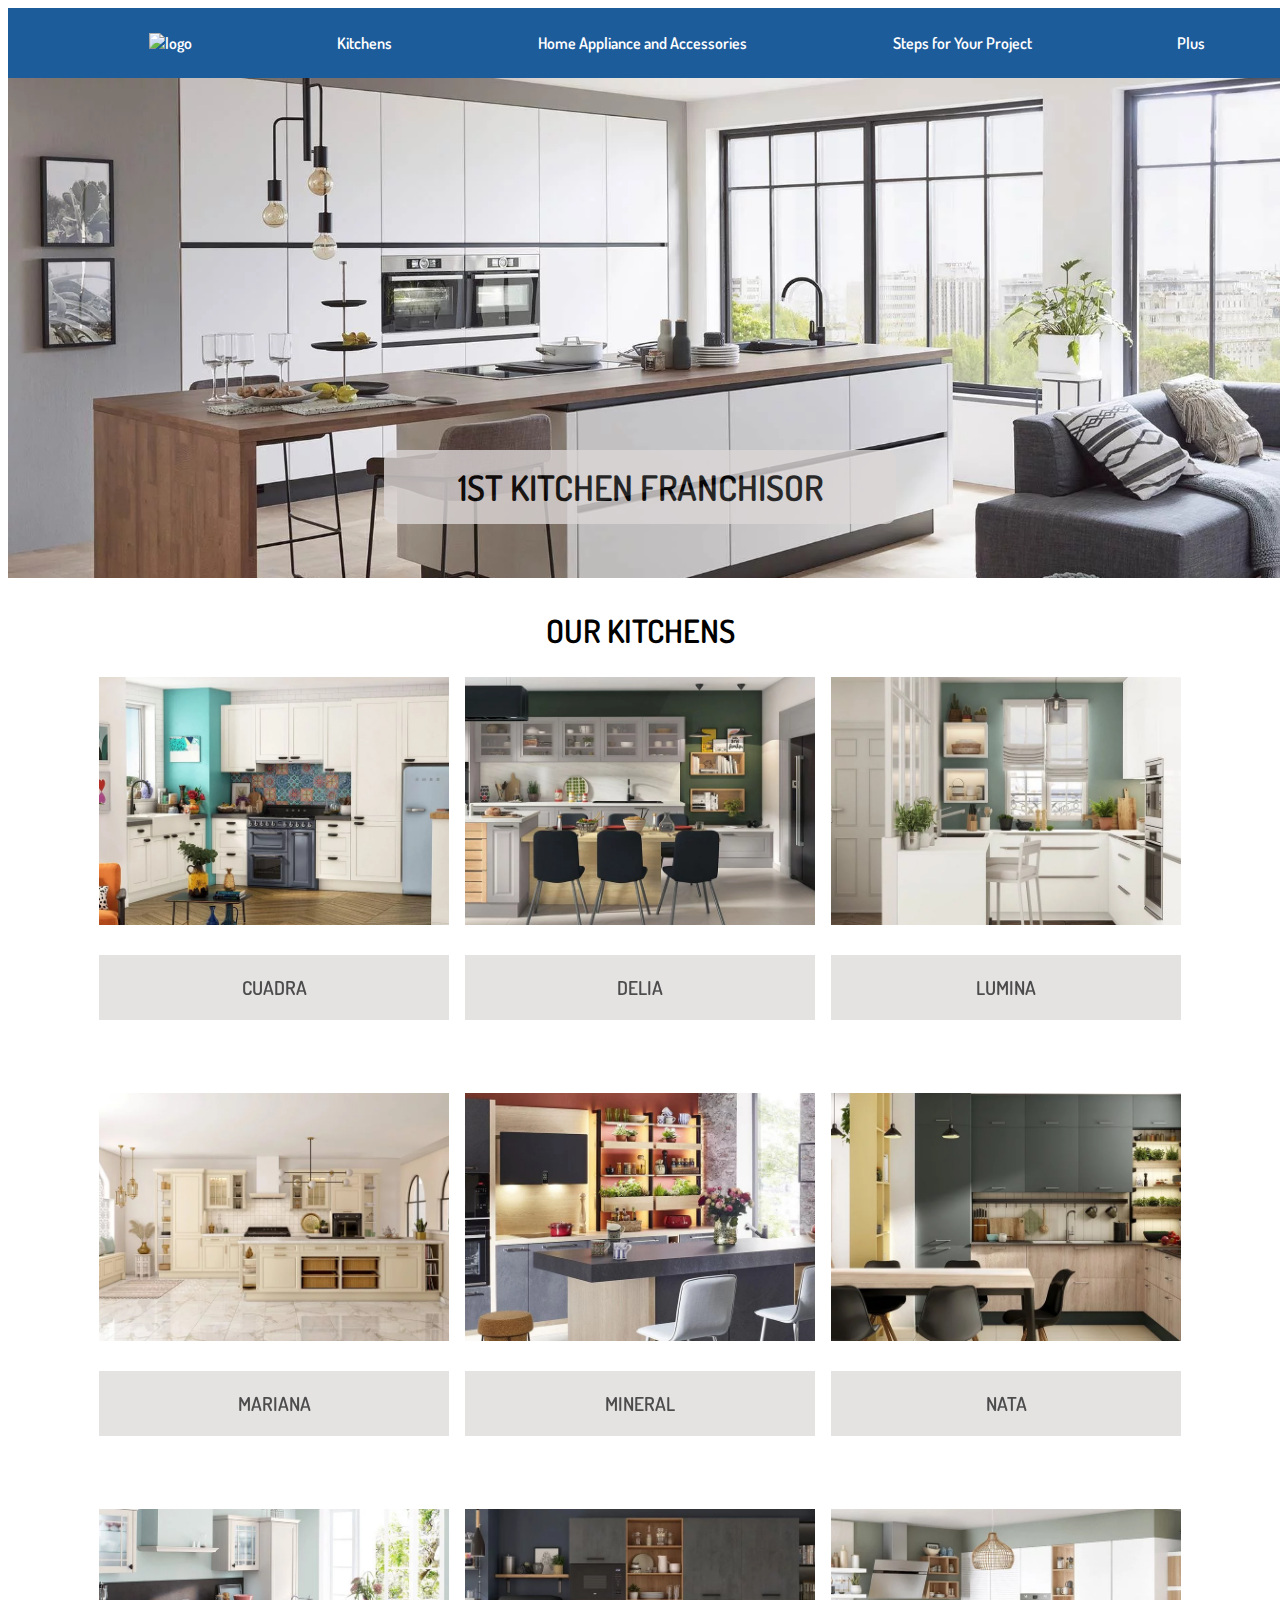
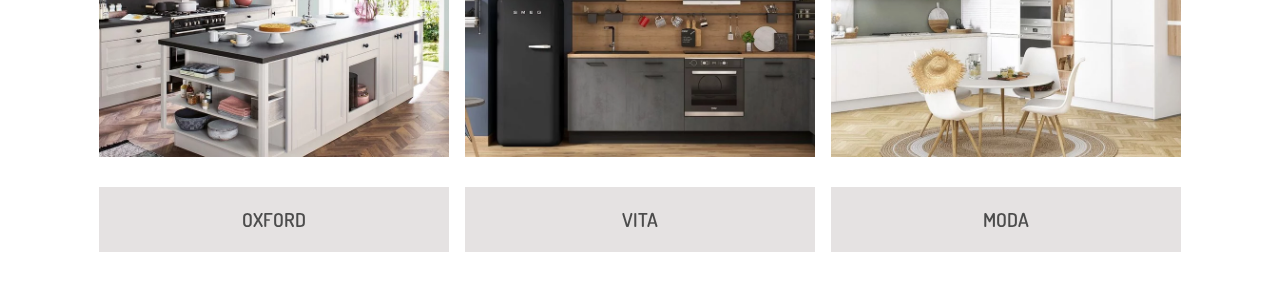
==== index.html @ c2cfc595 "1" ====
<!DOCTYPE html>
<html lang="en">
  <head>
    <meta charset="UTF-8" />
    <meta http-equiv="X-UA-Compatible" content="IE=edge" />
    <meta name="viewport" content="width=device-width, initial-scale=1.0" />
    <title>ixina Algeria</title>

    <link rel="stylesheet" href="css/style.css" />
    <link
      href="https://unpkg.com/boxicons@2.1.4/css/boxicons.min.css"
      rel="stylesheet"
    />
    <link rel="stylesheet" href="js/main.js" />
  </head>

  <body>
    <header>
      <div class="nav-bar">
        <a href="#">
          <img
            src="https://www.ixina.dz/typo3conf/ext/subtheme_t3kit_export/Resources/Public/Images/Logo_alt.png"
            alt="logo"
            class="logo"
        /></a>
        <a class="nav-items" href="">Kitchens</a>
        <a class="nav-items" href="">Home Appliance and Accessories </a>
        <a class="nav-items" href="">Steps for Your Project</a>
        <div class="dropdown">
          <a class="nav-items dropdown-button" href="">Plus</a>
          <div class="dropdown-content">
            <a href="">Plus</a>
            <a href="">Make an Appointment</a>
            <a href="">Find our Stor</a>
            <a href="">Who Are we ?</a>
          </div>
        </div>
      </div>
    </header>
    <section id="home-page">
      <div class="homepage-text">1ST KITCHEN FRANCHISOR</div>
    </section>
    <section id="content">
      <div class="content-title">OUR KITCHENS</div>

      <div class="grid">
        <div class="flip-card">
          <div class="card">
            <div class="grid-content">
              <img src="res/cuadra.webp" alt="" class="image" />
              <div class="image-title">CUADRA</div>
            </div>
            <div class="back">
              <p>technical sheet</p>
              <table>
                <tr>
                  <td>SUPPORT</td>
                  <td>MDF</td>
                </tr>
                <tr>
                  <td>COATING</td>
                  <td>Lacquer</td>
                </tr>
                <tr>
                  <td>PIPE</td>
                  <td>Lacquer</td>
                </tr>
                <tr>
                  <td>INTERIOR DOOR</td>
                  <td>Facade</td>
                </tr>
                <tr>
                  <td>THICKNESS</td>
                  <td>22mm</td>
                </tr>
              </table>
            </div>
          </div>
        </div>

        <div class="flip-card">
          <div class="card">
            <div class="grid-content">
              <img src="res/delia.webp" alt="" class="image" />
              <div class="image-title">DELIA</div>
            </div>
            <div class="back">
              <p>technical sheet</p>
              <table>
                <tr>
                  <td>SUPPORT</td>
                  <td>MDF</td>
                </tr>
                <tr>
                  <td>COATING</td>
                  <td>Lacquer Laminate</td>
                </tr>
                <tr>
                  <td>PIPE</td>
                  <td>Polymer</td>
                </tr>
                <tr>
                  <td>INTERIOR DOOR</td>
                  <td>Facade</td>
                </tr>
                <tr>
                  <td>THICKNESS</td>
                  <td>22mm</td>
                </tr>
              </table>
            </div>
          </div>
        </div>

        <div class="flip-card">
          <div class="card">
            <div class="grid-content">
              <img src="res/lumina.webp" alt="" class="image" />
              <div class="image-title">LUMINA</div>
            </div>
            <div class="back">
              <p>technical sheet</p>
              <table>
                <tr>
                  <td>SUPPORT</td>
                  <td>MDF</td>
                </tr>
                <tr>
                  <td>COATING</td>
                  <td>Lacquer Laminate</td>
                </tr>
                <tr>
                  <td>PIPE</td>
                  <td>Polymer</td>
                </tr>
                <tr>
                  <td>INTERIOR DOOR</td>
                  <td>White</td>
                </tr>
                <tr>
                  <td>THICKNESS</td>
                  <td>19mm</td>
                </tr>
              </table>
            </div>
          </div>
        </div>

        <div class="flip-card">
          <div class="card">
            <div class="grid-content">
              <img src="res/mariana.webp" alt="" class="image" />
              <div class="image-title">MARIANA</div>
            </div>
            <div class="back">
              <p>technical sheet</p>
              <table>
                <tr>
                  <td>SUPPORT</td>
                  <td>MDF</td>
                </tr>
                <tr>
                  <td>COATING</td>
                  <td>Polymer</td>
                </tr>
                <tr>
                  <td>EDGES</td>
                  <td>Polymer</td>
                </tr>
                <tr>
                  <td>INTERIOR DOOR</td>
                  <td>Facade</td>
                </tr>
                <tr>
                  <td>THICKNESS</td>
                  <td>19mm</td>
                </tr>
              </table>
            </div>
          </div>
        </div>
        <div class="flip-card">
          <div class="card">
            <div class="grid-content">
              <img src="res/mi,eral.webp" alt="" class="image" />
              <div class="image-title">MINERAL</div>
            </div>
            <div class="back">
              <p>technical sheet</p>
              <table>
                <tr>
                  <td>SUPPORT</td>
                  <td>chipboard</td>
                </tr>
                <tr>
                  <td>COATING</td>
                  <td>Melamine</td>
                </tr>
                <tr>
                  <td>EDGES</td>
                  <td>Polymer</td>
                </tr>
                <tr>
                  <td>INTERIOR DOOR</td>
                  <td>Facade</td>
                </tr>
                <tr>
                  <td>THICKNESS</td>
                  <td>19mm</td>
                </tr>
              </table>
            </div>
          </div>
        </div>
        <div class="flip-card">
          <div class="card">
            <div class="grid-content">
              <img src="res/nata.webp" alt="" class="image" />
              <div class="image-title">NATA</div>
            </div>
            <div class="back">
              <p>technical sheet</p>
              <table>
                <tr>
                  <td>SUPPORT</td>
                  <td>chipboard</td>
                </tr>
                <tr>
                  <td>COATING</td>
                  <td>Anti fingerprint</td>
                </tr>
                <tr>
                  <td>PIPE</td>
                  <td>PVC</td>
                </tr>
                <tr>
                  <td>INTERIOR DOOR</td>
                  <td>Matched to the front</td>
                </tr>
                <tr>
                  <td>THICKNESS</td>
                  <td>16mm</td>
                </tr>
              </table>
            </div>
          </div>
        </div>

        <div class="flip-card">
          <div class="card">
            <div class="grid-content">
              <img src="res/oxford.webp" alt="" class="image" />
              <div class="image-title">OXFORD</div>
            </div>
            <div class="back">
              <p>technical sheet</p>
              <table>
                <tr>
                  <td>SUPPORT</td>
                  <td>Real Wood</td>
                </tr>
                <tr>
                  <td>COATING</td>
                  <td>Lacquer</td>
                </tr>
                <tr>
                  <td>EDGES</td>
                  <td>Lacquer</td>
                </tr>
                <tr>
                  <td>INTERIOR DOOR</td>
                  <td>Facade</td>
                </tr>
                <tr>
                  <td>THICKNESS</td>
                  <td>19mm</td>
                </tr>
              </table>
            </div>
          </div>
        </div>

        <div class="flip-card">
          <div class="card">
            <div class="grid-content">
              <img src="res/vita.webp" alt="" class="image" />
              <div class="image-title">VITA</div>
            </div>
            <div class="back">
              <p>technical sheet</p>
              <table>
                <tr>
                  <td>SUPPORT</td>
                  <td>chipboard</td>
                </tr>
                <tr>
                  <td>COATING</td>
                  <td>Melamine</td>
                </tr>
                <tr>
                  <td>EDGES</td>
                  <td>Polymer</td>
                </tr>
                <tr>
                  <td>INTERIOR DOOR</td>
                  <td>White</td>
                </tr>
                <tr>
                  <td>THICKNESS</td>
                  <td>19mm</td>
                </tr>
              </table>
            </div>
          </div>
        </div>
        <div class="flip-card">
          <div class="card">
            <div class="grid-content">
              <img
                src="res/csm_moda_blanc_alpin_slider_desk_1900x800_ff6614407b.webp"
                alt=""
                class="image"
              />
              <div class="image-title">MODA</div>
            </div>
            <div class="back">
              <p>technical sheet</p>
              <table>
                <tr>
                  <td>SUPPORT</td>
                  <td>chipboard</td>
                </tr>
                <tr>
                  <td>COATING</td>
                  <td>Melamine</td>
                </tr>
                <tr>
                  <td>EDGES</td>
                  <td>Polymer</td>
                </tr>
                <tr>
                  <td>INTERIOR DOOR</td>
                  <td>Facade</td>
                </tr>
                <tr>
                  <td>THICKNESS</td>
                  <td>19mm</td>
                </tr>
              </table>
            </div>
          </div>
        </div>
      </div>
    </section>
  </body>
  <footer></footer>
</html>
---- css/style.css ----
@import url('https://fonts.googleapis.com/css2?family=Dosis:wght@500;600&family=Lato:wght@300;700&family=Poppins:wght@400;500;600&family=Source+Sans+3&display=swap');


*{
    list-style: none;
    text-decoration: none;
    font-family: 'dosis',sans-serif;
    box-sizing: border-box;
   
    
}
header{
   position:sticky ;
    top: 0;
    width:100vw;
    background-color:#054b91;
    opacity: 0.9;
    
    

}
.logo{
    padding: 15px;
}
.nav-bar{
    display: flex;
    justify-content:space-evenly;
    padding: 10px;
    font-weight: 600;
   
}
div>a{
    color: white;
    
}

div>a:hover{

    background-size: 100% 100%, auto;

}
.nav-items{
    border-radius: 5px;
    padding: 15px;
    background-image: linear-gradient(#0658aa, #0658aa);
    background-size: 0 100%, auto;
    background-repeat: no-repeat;
    background-position: center center;
    transition: all .2s ease-out;
}
.dropdown-button{
    position: absolute;
}
.dropdown{
    position: relative;
    display: inline-block;
}
.dropdown-content {
    display: none;
    position:absolute;
    min-width: 140px;
    z-index: 1;
    
    
}
.dropdown-content a {
    background-color: #054b91;
    color: white;
    padding: 12px 16px;
    display: block;
}
.dropdown-content a:hover {
    background-color: #0658aa;
}
.dropdown:hover .dropdown-content {
    display: block;
    
}
.dropdown:hover .dropdown-button {
    background-color: #0658aa;
}
#home-page{
    background-image: url(../res/01_slider_blanc_alpin_vogue_ilot.webp);
    background-size:cover;
    position: static;
    height:500px;
    width: 100vw;

}
.homepage-text{
    position:absolute;
    top: 50%;
    left: 30%;
    right: 30%;
    text-align: center;
    font-weight: 600;
    font-size:2.2rem;
    border: #dbd6d6;
    background-color: #dbd6d6;
    border-radius: 10px;
    padding: 15px;
    color: black;
    text-shadow: rgba(0, 0, 0, 0.438);
    opacity:0.8;
    
}

.content-title{
    text-align: center;
    font-weight: 600;
    font-size:2rem;
    margin-top: 2rem;
}
.grid{
    display: grid;
    grid-template-columns: repeat(3,350px);
    grid-template-rows: repeat(3,400px);
    gap:1rem;
    justify-content:center;  
}


.flip-card{
    perspective: 1000px;
    
}
.card {
    position: relative;
    width: 100%;
    height: 100%;
    transition: transform 0.8s;
    transform-style: preserve-3d;
}
.flip-card:hover .card {
    transform: rotateY(180deg);
}
.grid-content,.back {
    position:absolute;
    width: 100%;
    height: 100%;
    -webkit-backface-visibility: hidden;
    backface-visibility: hidden;
}
.back {transform: rotateY(180deg);}

.image{
    width: 350px;
    height: 300px;
    object-fit: contain;


}
.image-title{
    border: #dbd6d6;
    background-color: #dbd6d6;
    font-weight: 600;
    font-size: 1.2rem;
    padding: 20px ;
    text-align: center;
    opacity:0.7;

}
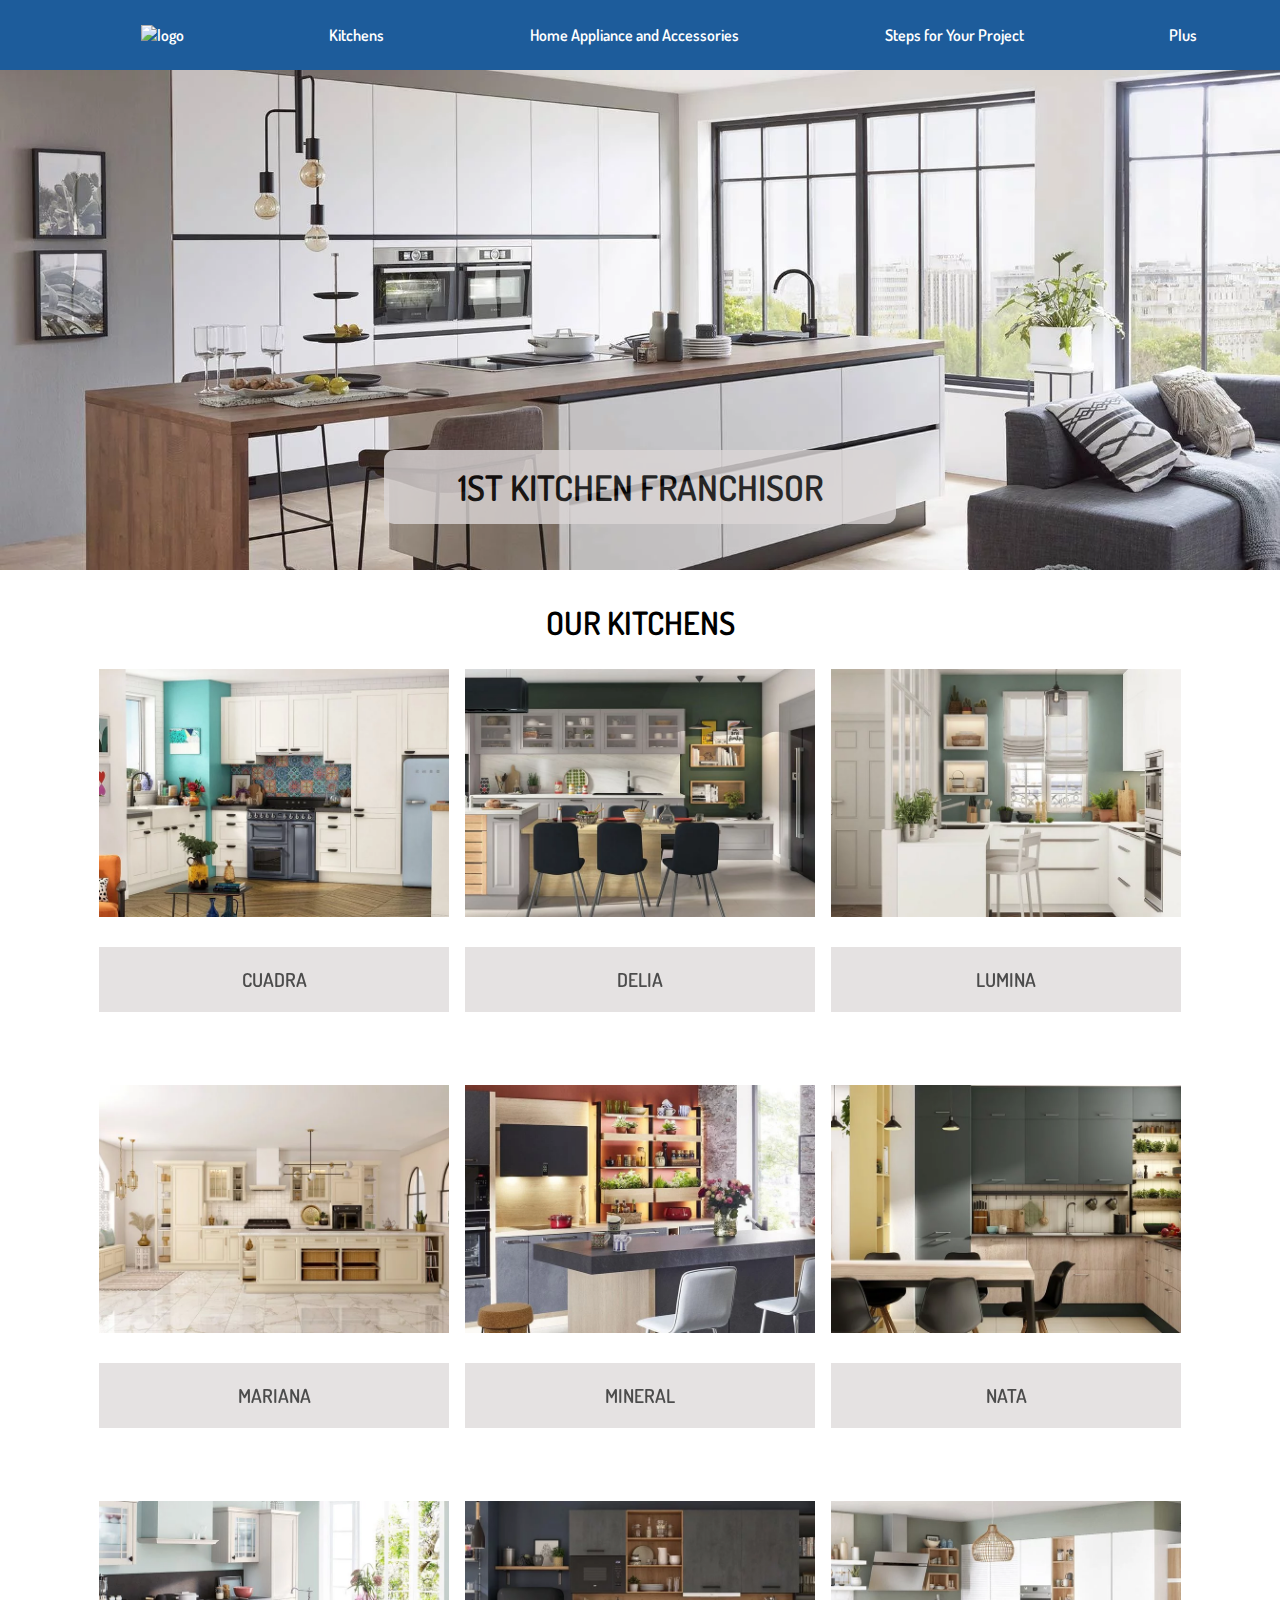
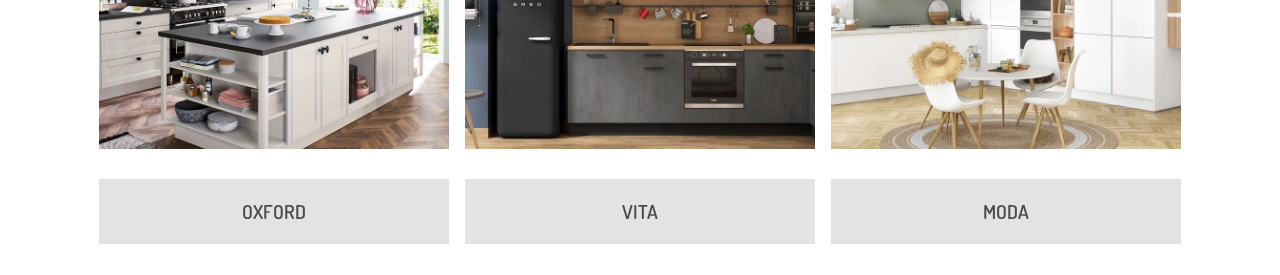
==== commit 06bd27f3: "2" ====
--- a/index.html
+++ b/index.html
@@ -51,8 +51,8 @@
               <div class="image-title">CUADRA</div>
             </div>
             <div class="back">
-              <p>technical sheet</p>
-              <table>
+              <p class="sheet-title">TECHNICAL SHEET</p>
+              <table class="info">
                 <tr>
                   <td>SUPPORT</td>
                   <td>MDF</td>
@@ -85,8 +85,8 @@
               <div class="image-title">DELIA</div>
             </div>
             <div class="back">
-              <p>technical sheet</p>
-              <table>
+              <p class="sheet-title">TECHNICAL SHEET</p>
+              <table class="info">
                 <tr>
                   <td>SUPPORT</td>
                   <td>MDF</td>
@@ -119,8 +119,8 @@
               <div class="image-title">LUMINA</div>
             </div>
             <div class="back">
-              <p>technical sheet</p>
-              <table>
+              <p class="sheet-title">TECHNICAL SHEET</p>
+              <table class="info">
                 <tr>
                   <td>SUPPORT</td>
                   <td>MDF</td>
@@ -153,8 +153,8 @@
               <div class="image-title">MARIANA</div>
             </div>
             <div class="back">
-              <p>technical sheet</p>
-              <table>
+              <p class="sheet-title">TECHNICAL SHEET</p>
+              <table class="info">
                 <tr>
                   <td>SUPPORT</td>
                   <td>MDF</td>
@@ -186,8 +186,8 @@
               <div class="image-title">MINERAL</div>
             </div>
             <div class="back">
-              <p>technical sheet</p>
-              <table>
+              <p class="sheet-title">TECHNICAL SHEET</p>
+              <table class="info">
                 <tr>
                   <td>SUPPORT</td>
                   <td>chipboard</td>
@@ -219,8 +219,8 @@
               <div class="image-title">NATA</div>
             </div>
             <div class="back">
-              <p>technical sheet</p>
-              <table>
+              <p class="sheet-title">TECHNICAL SHEET</p>
+              <table class="info">
                 <tr>
                   <td>SUPPORT</td>
                   <td>chipboard</td>
@@ -253,8 +253,8 @@
               <div class="image-title">OXFORD</div>
             </div>
             <div class="back">
-              <p>technical sheet</p>
-              <table>
+              <p class="sheet-title">TECHNICAL SHEET</p>
+              <table class="info">
                 <tr>
                   <td>SUPPORT</td>
                   <td>Real Wood</td>
@@ -287,8 +287,8 @@
               <div class="image-title">VITA</div>
             </div>
             <div class="back">
-              <p>technical sheet</p>
-              <table>
+              <p class="sheet-title">TECHNICAL SHEET</p>
+              <table class="info">
                 <tr>
                   <td>SUPPORT</td>
                   <td>chipboard</td>
@@ -324,8 +324,8 @@
               <div class="image-title">MODA</div>
             </div>
             <div class="back">
-              <p>technical sheet</p>
-              <table>
+              <p sheet-title>TECHNICAL SHEET</p>
+              <table class="info">
                 <tr>
                   <td>SUPPORT</td>
                   <td>chipboard</td>
--- a/css/style.css
+++ b/css/style.css
@@ -6,6 +6,8 @@
     text-decoration: none;
     font-family: 'dosis',sans-serif;
     box-sizing: border-box;
+    margin: 0;
+    
    
     
 }
@@ -15,6 +17,7 @@
     width:100vw;
     background-color:#054b91;
     opacity: 0.9;
+    z-index:10;
     
     
 
@@ -141,7 +144,25 @@
     -webkit-backface-visibility: hidden;
     backface-visibility: hidden;
 }
-.back {transform: rotateY(180deg);}
+.back {
+    background-color: #f3f3f3;
+    padding: 2rem;
+    color: black;
+    font-weight: 600;
+    font-size: 1.2rem;
+    transform: rotateY(180deg);
+}
+.sheet-title{
+    text-align: center;
+    margin-bottom: 2rem;
+
+}
+.info{
+   text-align: left;
+   
+}
+
+
 
 .image{
     width: 350px;
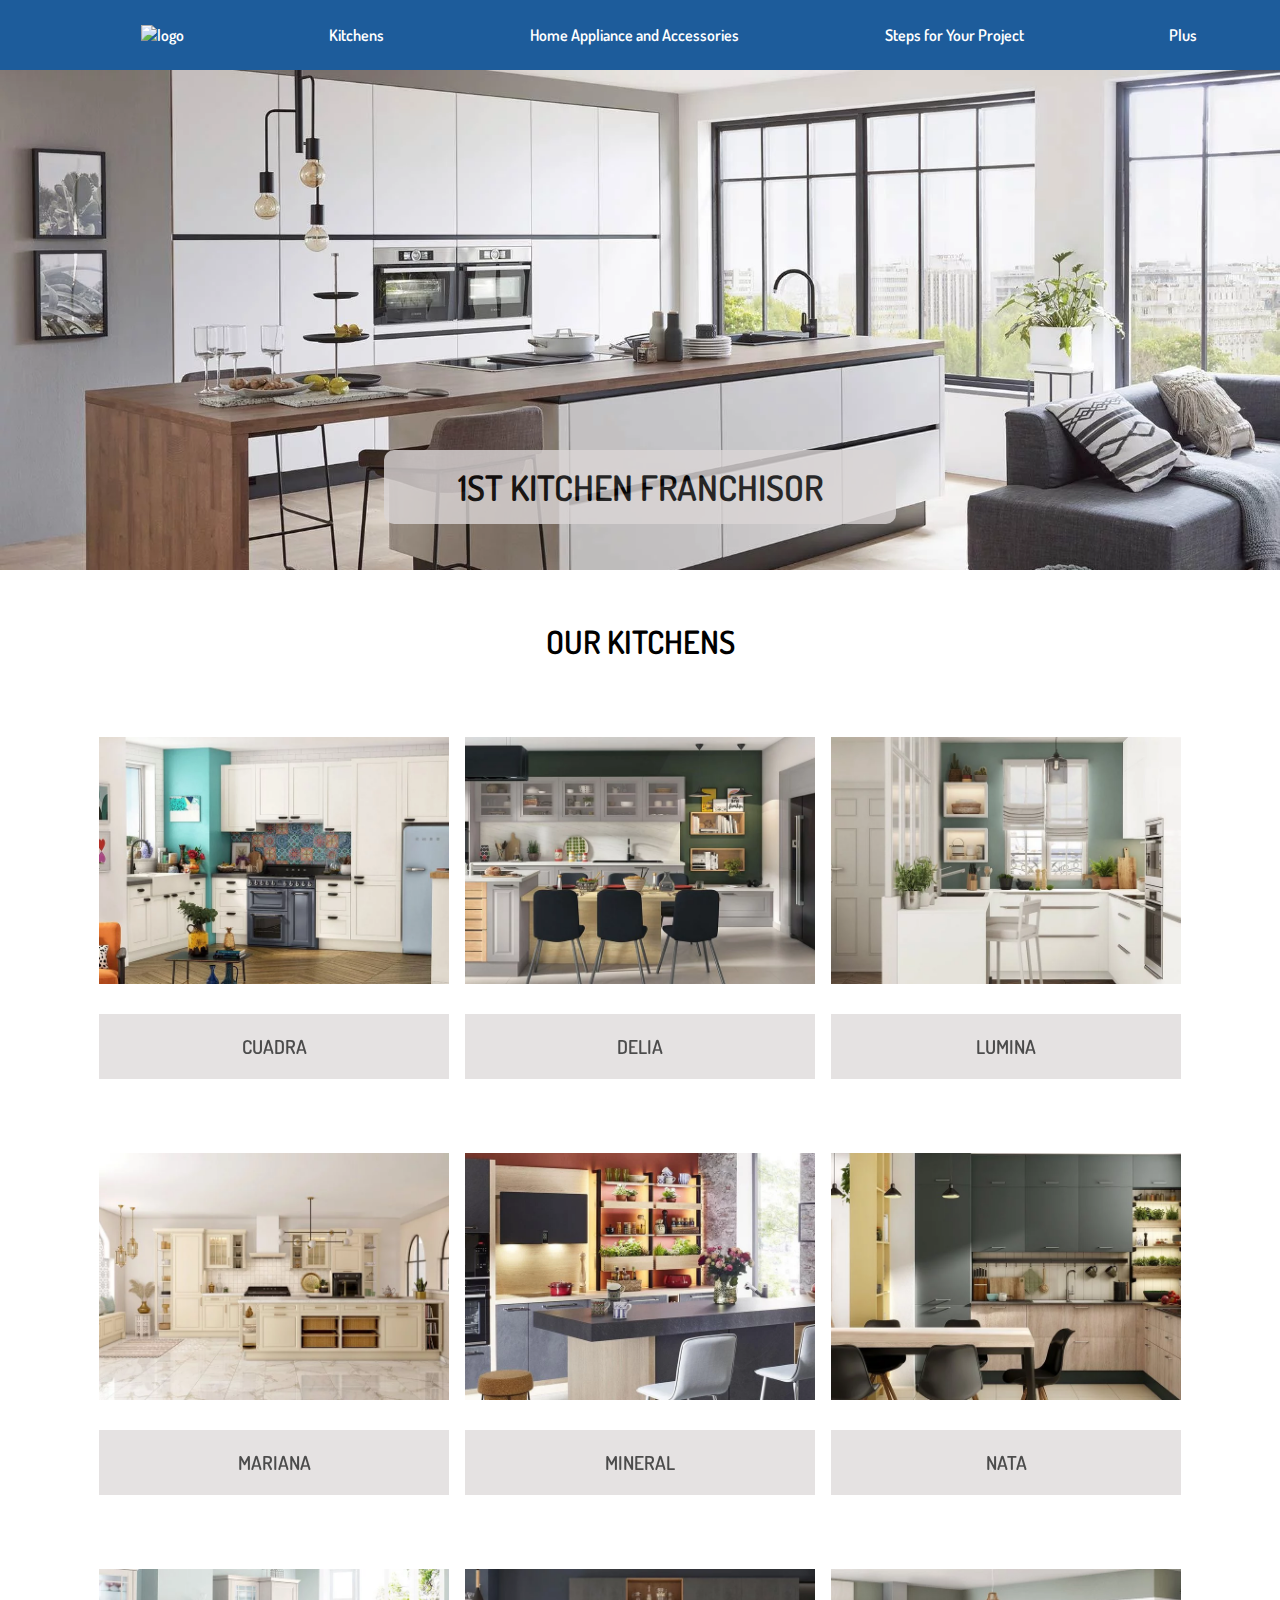
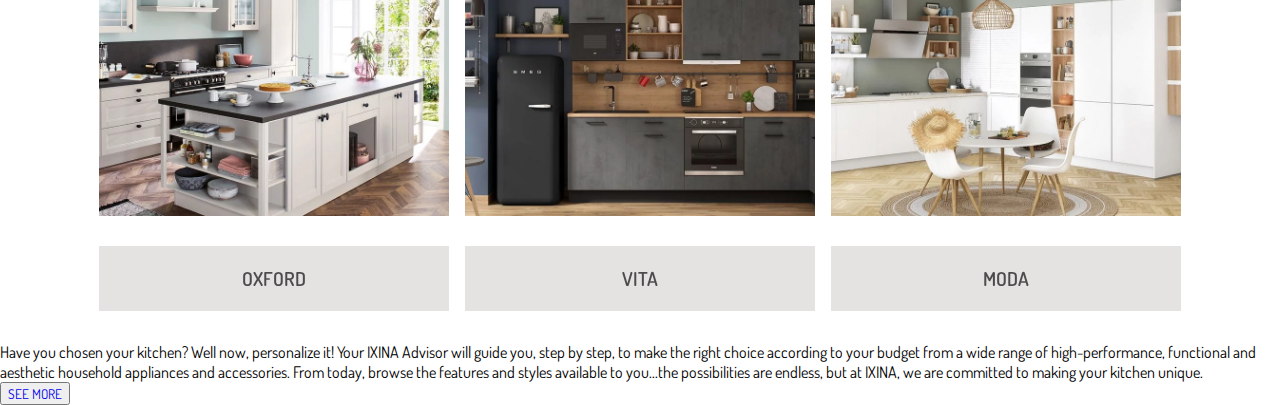
==== commit d05a38ac: "snd part" ====
--- a/index.html
+++ b/index.html
@@ -23,8 +23,8 @@
             alt="logo"
             class="logo"
         /></a>
-        <a class="nav-items" href="">Kitchens</a>
-        <a class="nav-items" href="">Home Appliance and Accessories </a>
+        <a class="nav-items" href="#content">Kitchens</a>
+        <a class="nav-items" href=" #home-appliance-and-accessories">Home Appliance and Accessories </a>
         <a class="nav-items" href="">Steps for Your Project</a>
         <div class="dropdown">
           <a class="nav-items dropdown-button" href="">Plus</a>
@@ -55,23 +55,23 @@
               <table class="info">
                 <tr>
                   <td>SUPPORT</td>
-                  <td>MDF</td>
-                </tr>
-                <tr>
-                  <td>COATING</td>
-                  <td>Lacquer</td>
+                  <td class="info-content">MDF</td>
+                </tr>
+                <tr>
+                  <td>COATING</td>
+                  <td class="info-content">Lacquer</td>
                 </tr>
                 <tr>
                   <td>PIPE</td>
-                  <td>Lacquer</td>
-                </tr>
-                <tr>
-                  <td>INTERIOR DOOR</td>
-                  <td>Facade</td>
-                </tr>
-                <tr>
-                  <td>THICKNESS</td>
-                  <td>22mm</td>
+                  <td class="info-content">Lacquer</td>
+                </tr>
+                <tr>
+                  <td>INTERIOR DOOR</td>
+                  <td class="info-content">Facade</td>
+                </tr>
+                <tr>
+                  <td>THICKNESS</td>
+                  <td class="info-content">22mm</td>
                 </tr>
               </table>
             </div>
@@ -89,23 +89,23 @@
               <table class="info">
                 <tr>
                   <td>SUPPORT</td>
-                  <td>MDF</td>
-                </tr>
-                <tr>
-                  <td>COATING</td>
-                  <td>Lacquer Laminate</td>
+                  <td class="info-content">MDF</td>
+                </tr>
+                <tr>
+                  <td>COATING</td>
+                  <td class="info-content">Lacquer Laminate</td>
                 </tr>
                 <tr>
                   <td>PIPE</td>
-                  <td>Polymer</td>
-                </tr>
-                <tr>
-                  <td>INTERIOR DOOR</td>
-                  <td>Facade</td>
-                </tr>
-                <tr>
-                  <td>THICKNESS</td>
-                  <td>22mm</td>
+                  <td class="info-content">Polymer</td>
+                </tr>
+                <tr>
+                  <td>INTERIOR DOOR</td>
+                  <td class="info-content">Facade</td>
+                </tr>
+                <tr>
+                  <td>THICKNESS</td>
+                  <td class="info-content">22mm</td>
                 </tr>
               </table>
             </div>
@@ -123,23 +123,23 @@
               <table class="info">
                 <tr>
                   <td>SUPPORT</td>
-                  <td>MDF</td>
-                </tr>
-                <tr>
-                  <td>COATING</td>
-                  <td>Lacquer Laminate</td>
+                  <td class="info-content">MDF</td>
+                </tr>
+                <tr>
+                  <td>COATING</td>
+                  <td class="info-content">Lacquer Laminate</td>
                 </tr>
                 <tr>
                   <td>PIPE</td>
-                  <td>Polymer</td>
-                </tr>
-                <tr>
-                  <td>INTERIOR DOOR</td>
-                  <td>White</td>
-                </tr>
-                <tr>
-                  <td>THICKNESS</td>
-                  <td>19mm</td>
+                  <td class="info-content">Polymer</td>
+                </tr>
+                <tr>
+                  <td>INTERIOR DOOR</td>
+                  <td class="info-content">White</td>
+                </tr>
+                <tr>
+                  <td>THICKNESS</td>
+                  <td class="info-content">19mm</td>
                 </tr>
               </table>
             </div>
@@ -157,23 +157,23 @@
               <table class="info">
                 <tr>
                   <td>SUPPORT</td>
-                  <td>MDF</td>
-                </tr>
-                <tr>
-                  <td>COATING</td>
-                  <td>Polymer</td>
-                </tr>
-                <tr>
-                  <td>EDGES</td>
-                  <td>Polymer</td>
-                </tr>
-                <tr>
-                  <td>INTERIOR DOOR</td>
-                  <td>Facade</td>
-                </tr>
-                <tr>
-                  <td>THICKNESS</td>
-                  <td>19mm</td>
+                  <td class="info-content">MDF</td>
+                </tr>
+                <tr>
+                  <td>COATING</td>
+                  <td class="info-content">Polymer</td>
+                </tr>
+                <tr>
+                  <td>EDGES</td>
+                  <td class="info-content">Polymer</td>
+                </tr>
+                <tr>
+                  <td>INTERIOR DOOR</td>
+                  <td class="info-content">Facade</td>
+                </tr>
+                <tr>
+                  <td>THICKNESS</td>
+                  <td class="info-content">19mm</td>
                 </tr>
               </table>
             </div>
@@ -190,23 +190,23 @@
               <table class="info">
                 <tr>
                   <td>SUPPORT</td>
-                  <td>chipboard</td>
-                </tr>
-                <tr>
-                  <td>COATING</td>
-                  <td>Melamine</td>
-                </tr>
-                <tr>
-                  <td>EDGES</td>
-                  <td>Polymer</td>
-                </tr>
-                <tr>
-                  <td>INTERIOR DOOR</td>
-                  <td>Facade</td>
-                </tr>
-                <tr>
-                  <td>THICKNESS</td>
-                  <td>19mm</td>
+                  <td class="info-content">chipboard</td>
+                </tr>
+                <tr>
+                  <td>COATING</td>
+                  <td class="info-content">Melamine</td>
+                </tr>
+                <tr>
+                  <td>EDGES</td>
+                  <td class="info-content">Polymer</td>
+                </tr>
+                <tr>
+                  <td>INTERIOR DOOR</td>
+                  <td class="info-content">Facade</td>
+                </tr>
+                <tr>
+                  <td>THICKNESS</td>
+                  <td class="info-content">19mm</td>
                 </tr>
               </table>
             </div>
@@ -223,23 +223,23 @@
               <table class="info">
                 <tr>
                   <td>SUPPORT</td>
-                  <td>chipboard</td>
-                </tr>
-                <tr>
-                  <td>COATING</td>
-                  <td>Anti fingerprint</td>
+                  <td class="info-content">chipboard</td>
+                </tr>
+                <tr>
+                  <td>COATING</td>
+                  <td class="info-content">Anti fingerprint</td>
                 </tr>
                 <tr>
                   <td>PIPE</td>
-                  <td>PVC</td>
-                </tr>
-                <tr>
-                  <td>INTERIOR DOOR</td>
-                  <td>Matched to the front</td>
-                </tr>
-                <tr>
-                  <td>THICKNESS</td>
-                  <td>16mm</td>
+                  <td class="info-content">PVC</td>
+                </tr>
+                <tr>
+                  <td>INTERIOR DOOR</td>
+                  <td class="info-content">Matched to the front</td>
+                </tr>
+                <tr>
+                  <td>THICKNESS</td>
+                  <td class="info-content">16mm</td>
                 </tr>
               </table>
             </div>
@@ -257,23 +257,23 @@
               <table class="info">
                 <tr>
                   <td>SUPPORT</td>
-                  <td>Real Wood</td>
-                </tr>
-                <tr>
-                  <td>COATING</td>
-                  <td>Lacquer</td>
-                </tr>
-                <tr>
-                  <td>EDGES</td>
-                  <td>Lacquer</td>
-                </tr>
-                <tr>
-                  <td>INTERIOR DOOR</td>
-                  <td>Facade</td>
-                </tr>
-                <tr>
-                  <td>THICKNESS</td>
-                  <td>19mm</td>
+                  <td class="info-content">Real Wood</td>
+                </tr>
+                <tr>
+                  <td>COATING</td>
+                  <td class="info-content">Lacquer</td>
+                </tr>
+                <tr>
+                  <td>EDGES</td>
+                  <td class="info-content">Lacquer</td>
+                </tr>
+                <tr>
+                  <td>INTERIOR DOOR</td>
+                  <td class="info-content">Facade</td>
+                </tr>
+                <tr>
+                  <td>THICKNESS</td>
+                  <td class="info-content">19mm</td>
                 </tr>
               </table>
             </div>
@@ -291,23 +291,23 @@
               <table class="info">
                 <tr>
                   <td>SUPPORT</td>
-                  <td>chipboard</td>
-                </tr>
-                <tr>
-                  <td>COATING</td>
-                  <td>Melamine</td>
-                </tr>
-                <tr>
-                  <td>EDGES</td>
-                  <td>Polymer</td>
-                </tr>
-                <tr>
-                  <td>INTERIOR DOOR</td>
-                  <td>White</td>
-                </tr>
-                <tr>
-                  <td>THICKNESS</td>
-                  <td>19mm</td>
+                  <td class="info-content">chipboard</td>
+                </tr>
+                <tr>
+                  <td>COATING</td>
+                  <td class="info-content">Melamine</td>
+                </tr>
+                <tr>
+                  <td>EDGES</td>
+                  <td class="info-content">Polymer</td>
+                </tr>
+                <tr>
+                  <td>INTERIOR DOOR</td>
+                  <td class="info-content">White</td>
+                </tr>
+                <tr>
+                  <td>THICKNESS</td>
+                  <td class="info-content">19mm</td>
                 </tr>
               </table>
             </div>
@@ -328,29 +328,48 @@
               <table class="info">
                 <tr>
                   <td>SUPPORT</td>
-                  <td>chipboard</td>
-                </tr>
-                <tr>
-                  <td>COATING</td>
-                  <td>Melamine</td>
-                </tr>
-                <tr>
-                  <td>EDGES</td>
-                  <td>Polymer</td>
-                </tr>
-                <tr>
-                  <td>INTERIOR DOOR</td>
-                  <td>Facade</td>
-                </tr>
-                <tr>
-                  <td>THICKNESS</td>
-                  <td>19mm</td>
+                  <td class="info-content">chipboard</td>
+                </tr>
+                <tr>
+                  <td>COATING</td>
+                  <td class="info-content">Melamine</td>
+                </tr>
+                <tr>
+                  <td>EDGES</td>
+                  <td class="info-content">Polymer</td>
+                </tr>
+                <tr>
+                  <td>INTERIOR DOOR</td>
+                  <td class="info-content">Facade</td>
+                </tr>
+                <tr>
+                  <td>THICKNESS</td>
+                  <td class="info-content">19mm</td>
                 </tr>
               </table>
             </div>
           </div>
         </div>
       </div>
+    </section>
+    <section id="home-appliance-and-accessories">
+      <div class="home-appliance">
+        <div class="home-appliance-section">
+          <div class="home-appliance-text">
+            Have you chosen your kitchen? Well now, personalize it! Your IXINA
+            Advisor will guide you, step by step, to make the right choice
+            according to your budget from a wide range of high-performance,
+            functional and aesthetic household appliances and accessories. From
+            today, browse the features and styles available to you...the
+            possibilities are endless, but at IXINA, we are committed to making
+            your kitchen unique.
+          </div>
+          <div>
+            <button  class="see-more-button"><a href="index1.html">SEE MORE</a></button>
+          </div>
+        </div>
+      </div>
+      <div class="accessories"></div>
     </section>
   </body>
   <footer></footer>
--- a/css/style.css
+++ b/css/style.css
@@ -112,7 +112,8 @@
     text-align: center;
     font-weight: 600;
     font-size:2rem;
-    margin-top: 2rem;
+    margin-top: 3.2rem;
+    margin-bottom:3rem;
 }
 .grid{
     display: grid;
@@ -145,21 +146,24 @@
     backface-visibility: hidden;
 }
 .back {
-    background-color: #f3f3f3;
+    background-color: #dbd6d6;
     padding: 2rem;
     color: black;
     font-weight: 600;
     font-size: 1.2rem;
     transform: rotateY(180deg);
+    opacity: 0.7;
+    height: 380px;
 }
 .sheet-title{
+    font-size:1.5rem ;
     text-align: center;
-    margin-bottom: 2rem;
+    margin-bottom: 3rem;
 
 }
-.info{
-   text-align: left;
-   
+
+td~.info-content{
+    padding-left: 1.2rem;
 }
 
 
@@ -173,7 +177,7 @@
 }
 .image-title{
     border: #dbd6d6;
-    background-color: #dbd6d6;
+    background-color:#dbd6d6 ;
     font-weight: 600;
     font-size: 1.2rem;
     padding: 20px ;
@@ -184,6 +188,7 @@
 
 
 
+
  
 
     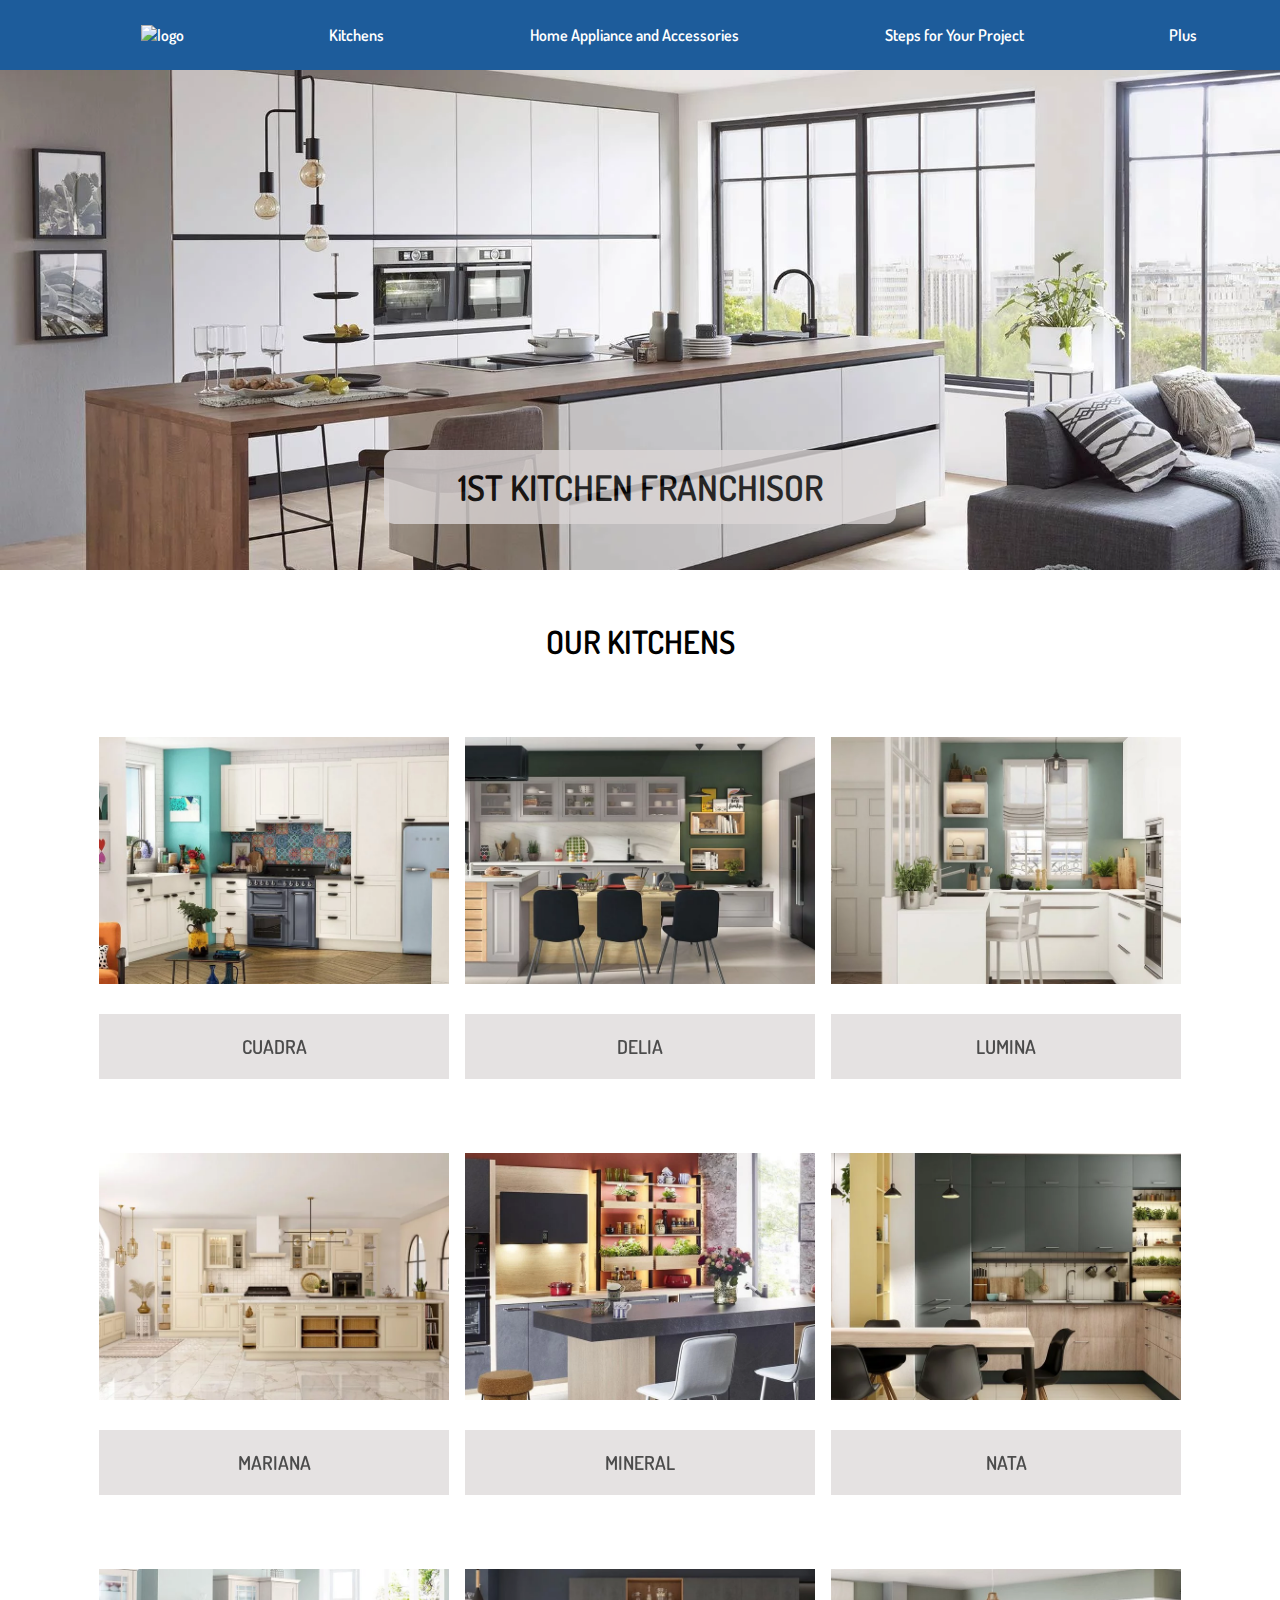
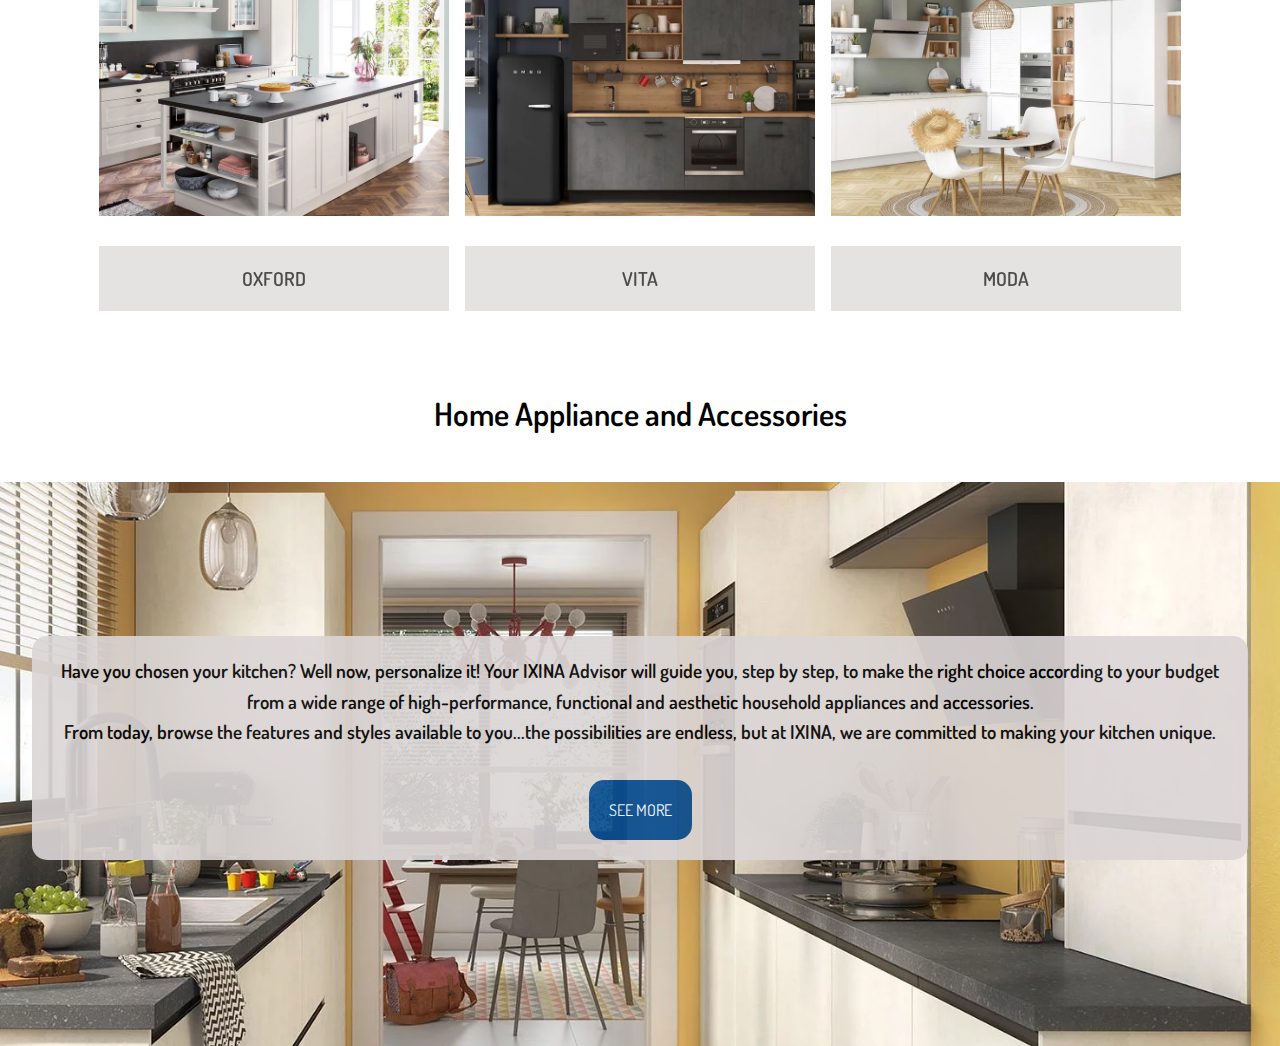
==== commit 513be7e3: "acc" ====
--- a/index.html
+++ b/index.html
@@ -24,7 +24,9 @@
             class="logo"
         /></a>
         <a class="nav-items" href="#content">Kitchens</a>
-        <a class="nav-items" href=" #home-appliance-and-accessories">Home Appliance and Accessories </a>
+        <a class="nav-items" href=" #home-appliance-and-accessories"
+          >Home Appliance and Accessories
+        </a>
         <a class="nav-items" href="">Steps for Your Project</a>
         <div class="dropdown">
           <a class="nav-items dropdown-button" href="">Plus</a>
@@ -324,7 +326,7 @@
               <div class="image-title">MODA</div>
             </div>
             <div class="back">
-              <p sheet-title>TECHNICAL SHEET</p>
+              <p class="sheet-title">TECHNICAL SHEET</p>
               <table class="info">
                 <tr>
                   <td>SUPPORT</td>
@@ -353,23 +355,25 @@
       </div>
     </section>
     <section id="home-appliance-and-accessories">
-      <div class="home-appliance">
-        <div class="home-appliance-section">
-          <div class="home-appliance-text">
-            Have you chosen your kitchen? Well now, personalize it! Your IXINA
-            Advisor will guide you, step by step, to make the right choice
-            according to your budget from a wide range of high-performance,
-            functional and aesthetic household appliances and accessories. From
-            today, browse the features and styles available to you...the
-            possibilities are endless, but at IXINA, we are committed to making
-            your kitchen unique.
-          </div>
+      <p class="home-appliance-and-accessories-title">
+        Home Appliance and Accessories
+      </p>
+      <div class="home-appliance-section">
+        <div class="home-appliance-text">
+          Have you chosen your kitchen? Well now, personalize it! Your IXINA
+          Advisor will guide you, step by step, to make the right choice
+          according to your budget from a wide range of high-performance,
+          functional and aesthetic household appliances and accessories.
+          <br />From today, browse the features and styles available to
+          you...the possibilities are endless, but at IXINA, we are committed to
+          making your kitchen unique.
           <div>
-            <button  class="see-more-button"><a href="index1.html">SEE MORE</a></button>
+            <button class="see-more">
+              <a href="index1.html" target="_blank">SEE MORE</a>
+            </button>
           </div>
         </div>
       </div>
-      <div class="accessories"></div>
     </section>
   </body>
   <footer></footer>
--- a/css/style.css
+++ b/css/style.css
@@ -5,10 +5,7 @@
     list-style: none;
     text-decoration: none;
     font-family: 'dosis',sans-serif;
-    box-sizing: border-box;
     margin: 0;
-    
-   
     
 }
 header{
@@ -140,30 +137,34 @@
 }
 .grid-content,.back {
     position:absolute;
-    width: 100%;
-    height: 100%;
+    width: 350px;
+    height: 350px;
     -webkit-backface-visibility: hidden;
     backface-visibility: hidden;
 }
 .back {
     background-color: #dbd6d6;
-    padding: 2rem;
     color: black;
     font-weight: 600;
     font-size: 1.2rem;
     transform: rotateY(180deg);
     opacity: 0.7;
-    height: 380px;
+    height: 360px;
 }
 .sheet-title{
     font-size:1.5rem ;
     text-align: center;
     margin-bottom: 3rem;
-
-}
+    margin-top: 2rem;
+
+}
+table{
+    margin-left: 2rem;
+}
+
 
 td~.info-content{
-    padding-left: 1.2rem;
+    padding-left: 1rem;
 }
 
 
@@ -185,6 +186,61 @@
     opacity:0.7;
 
 }
+#home-appliance-and-accessories{
+    margin-top: 3.2rem; 
+    
+
+}
+.home-appliance-section{
+    
+    padding: 2rem;
+    text-align: center;
+    background-image: url(../res/h.webp);
+    width: auto;
+    height:500px;
+    background-size:cover;
+    
+}
+.home-appliance-and-accessories-title{
+    text-align: center;
+    font-weight: 600;
+    font-size: 2rem;
+    margin-top: 3.2rem;
+    margin-bottom: 3rem;
+
+
+}
+.home-appliance-text{
+    font-weight: 600;
+    font-size: 1.2rem;
+    background-color: #dbd6d6;
+    opacity: 0.9;
+    padding: 20px;
+    line-height: 1.6;
+    margin-top:10%;
+    border-radius: 15px;
+   
+}
+.see-more{
+    margin-top: 2rem;
+    background-color: #054b91;
+    border: #054b91;
+    border-radius: 15px;
+    font-size: 1rem;
+    padding: 20px;
+}
+.see-more:hover{
+    background-color: #0658aa;
+}
+a{
+    color: white;
+}
+a:visited{
+    color: white;
+}
+a:active{
+    color: white;
+}
 
 
 
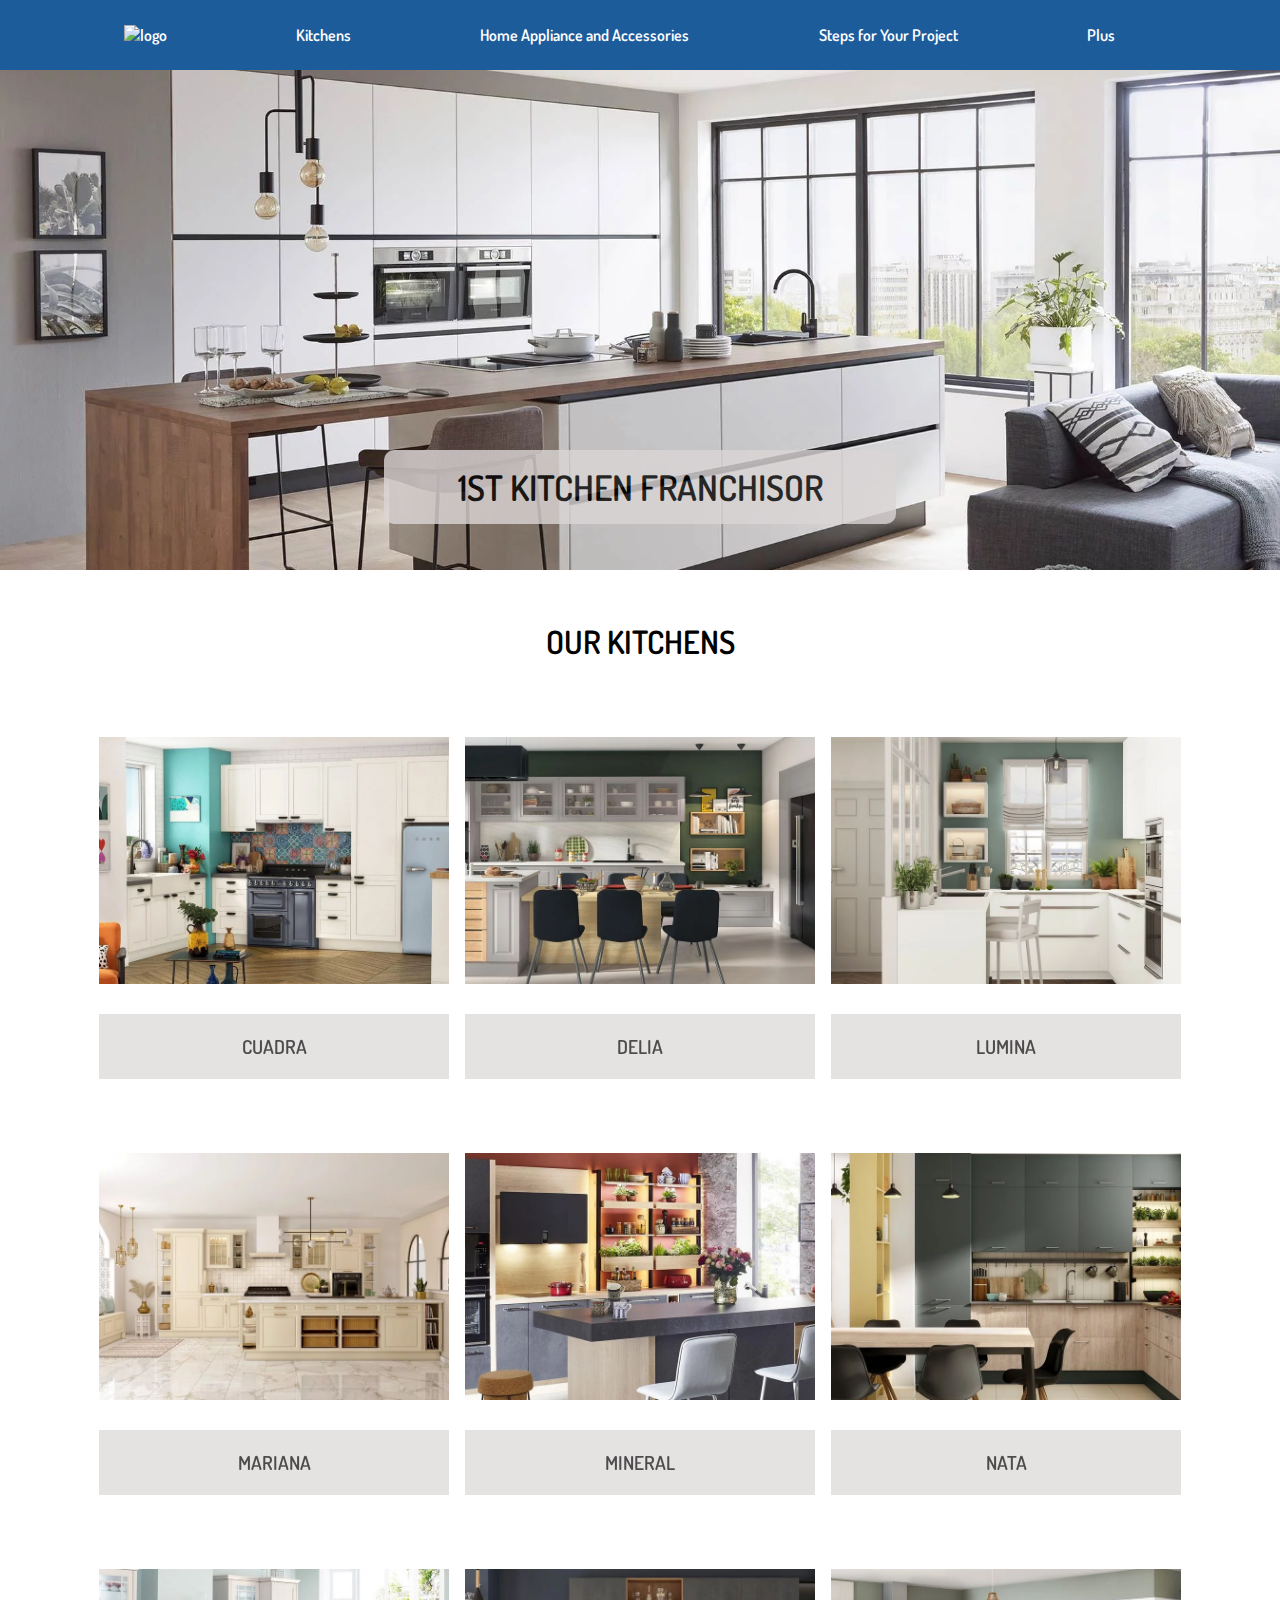
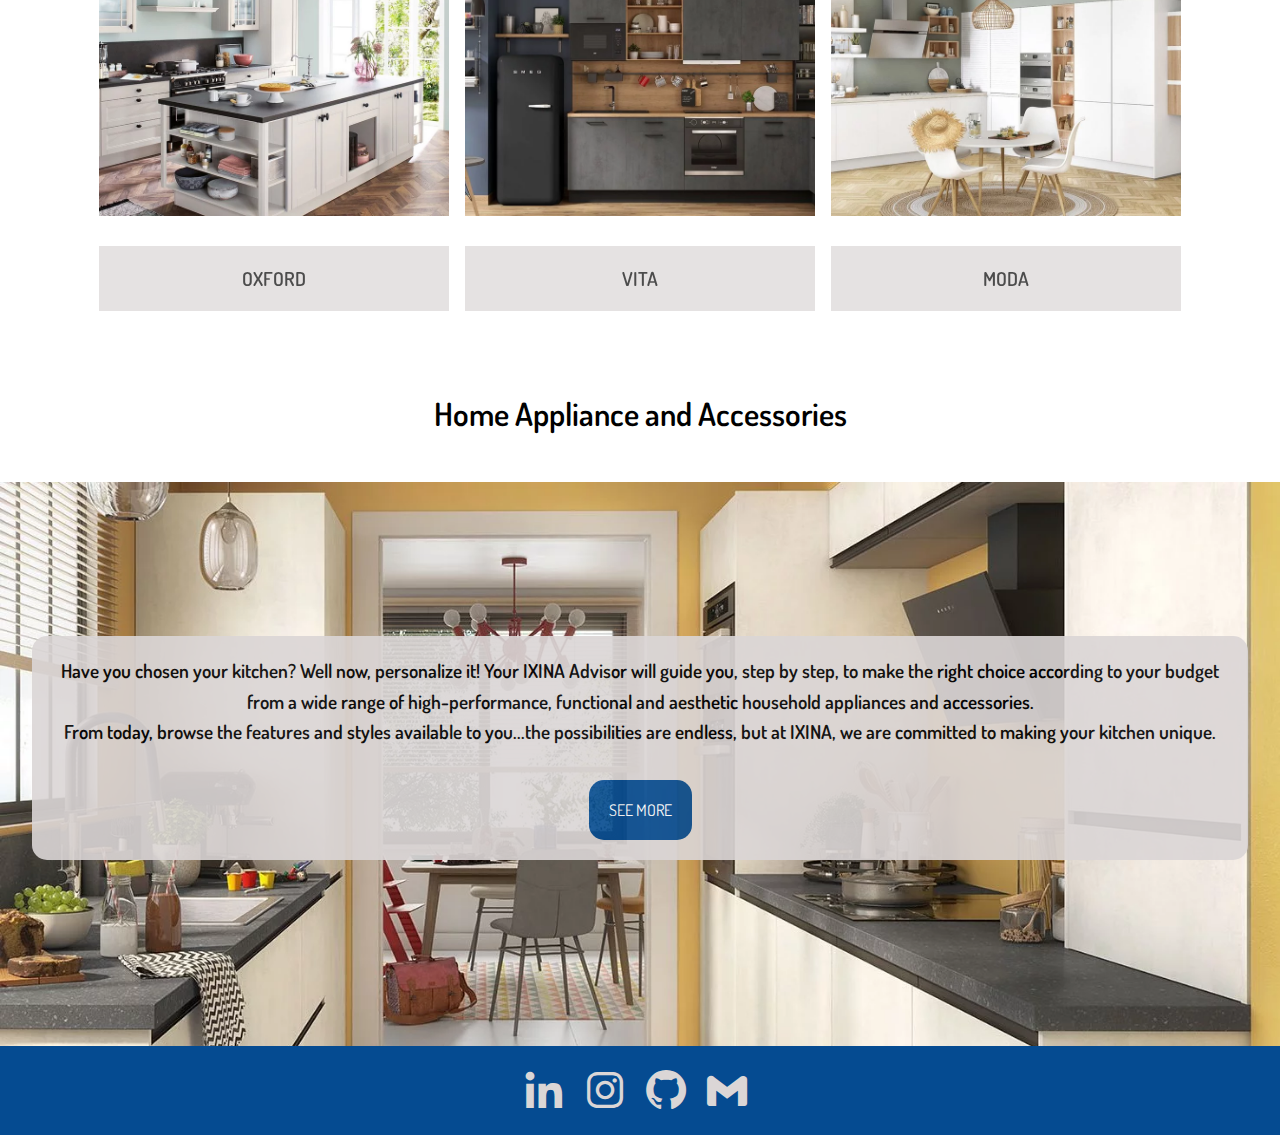
==== commit 5de8526d: "version1" ====
--- a/index.html
+++ b/index.html
@@ -11,12 +11,13 @@
       href="https://unpkg.com/boxicons@2.1.4/css/boxicons.min.css"
       rel="stylesheet"
     />
+
     <link rel="stylesheet" href="js/main.js" />
   </head>
 
   <body>
     <header>
-      <div class="nav-bar">
+      <div class="nav-bar" id="nav">
         <a href="#">
           <img
             src="https://www.ixina.dz/typo3conf/ext/subtheme_t3kit_export/Resources/Public/Images/Logo_alt.png"
@@ -24,19 +25,24 @@
             class="logo"
         /></a>
         <a class="nav-items" href="#content">Kitchens</a>
-        <a class="nav-items" href=" #home-appliance-and-accessories"
+        <a class="nav-items" href="index1.html" target="_blank"
           >Home Appliance and Accessories
         </a>
-        <a class="nav-items" href="">Steps for Your Project</a>
+        <a class="nav-items" href="index3.html" target="_blank"
+          >Steps for Your Project</a
+        >
         <div class="dropdown">
           <a class="nav-items dropdown-button" href="">Plus</a>
           <div class="dropdown-content">
             <a href="">Plus</a>
-            <a href="">Make an Appointment</a>
-            <a href="">Find our Stor</a>
-            <a href="">Who Are we ?</a>
-          </div>
-        </div>
+            <a href="index4.html" target="_blank">Make an Appointment</a>
+            <a href="index5.html" target="_blank">Find our Store</a>
+            <a href="index6.html" target="_blank">Who Are we ?</a>
+          </div>
+        </div>
+        <a href="javascript:void(0);" class="icon" onclick="myFunction()">
+          <box-icon name="menu"></box-icon>
+        </a>
       </div>
     </header>
     <section id="home-page">
@@ -375,6 +381,29 @@
         </div>
       </div>
     </section>
+
   </body>
-  <footer></footer>
+  <footer>
+    <div class="contact">
+      <a
+        href="https://www.linkedin.com/in/kaoutar-hosseinat-654972236/"
+        target="_blank"
+      >
+        <i class="bx bxl-linkedin"></i>
+      </a>
+      <a
+        href="https://www.instagram.com/kawthar_hosseinat/?igshid=YjM2YjNmNDA%3D"
+        target="_blank"
+        ><i class="bx bxl-instagram"></i
+      ></a>
+      <a href="https://github.com/kaoutarhosseinat"
+        ><i class="bx bxl-github"></i
+      ></a>
+      <a
+        href="https://mail.google.com/mail/u/0/?tab=rm&ogbl#inbox?compose=GTvVlcRzCMcpNWsqPkMrCNnqqtZrnTkxbkBVtBqnZVJsjlmqvWhFPGdFrhhFrWngwmFQMrDxLxgzm"
+        target="_blank"
+        ><i class="bx bxl-gmail"></i
+      ></a>
+    </div>
+  </footer>
 </html>
--- a/css/style.css
+++ b/css/style.css
@@ -15,6 +15,7 @@
     background-color:#054b91;
     opacity: 0.9;
     z-index:10;
+   
     
     
 
@@ -27,6 +28,7 @@
     justify-content:space-evenly;
     padding: 10px;
     font-weight: 600;
+    
    
 }
 div>a{
@@ -79,6 +81,38 @@
 .dropdown:hover .dropdown-button {
     background-color: #0658aa;
 }
+.nav-bar.icon{
+    display: none;
+    overflow: hidden;
+}
+@media screen and (max-width: 600px) {
+    .nav-bar a:not(:first-child) {
+        display: none;
+    }
+
+    .nav-bar a.icon {
+        float: right;
+        display: block;
+    }
+}
+@media screen and (max-width: 600px) {
+    .nav-bar.responsive {
+        position: relative;
+    }
+
+    .nav-bar.responsive a.icon {
+        position: absolute;
+        right: 0;
+        top: 0;
+    }
+
+    .nav-bar.responsive a {
+        float: none;
+        display: block;
+        text-align: left;
+    }
+}
+
 #home-page{
     background-image: url(../res/01_slider_blanc_alpin_vogue_ilot.webp);
     background-size:cover;
@@ -105,6 +139,7 @@
     
 }
 
+
 .content-title{
     text-align: center;
     font-weight: 600;
@@ -112,13 +147,17 @@
     margin-top: 3.2rem;
     margin-bottom:3rem;
 }
+
 .grid{
+    
     display: grid;
     grid-template-columns: repeat(3,350px);
     grid-template-rows: repeat(3,400px);
     gap:1rem;
     justify-content:center;  
-}
+    
+}
+
 
 
 .flip-card{
@@ -126,14 +165,16 @@
     
 }
 .card {
-    position: relative;
-    width: 100%;
-    height: 100%;
+    display:flex;
+    flex-wrap: wrap;
+    
     transition: transform 0.8s;
     transform-style: preserve-3d;
 }
 .flip-card:hover .card {
     transform: rotateY(180deg);
+    
+    
 }
 .grid-content,.back {
     position:absolute;
@@ -174,7 +215,6 @@
     height: 300px;
     object-fit: contain;
 
-
 }
 .image-title{
     border: #dbd6d6;
@@ -184,6 +224,7 @@
     padding: 20px ;
     text-align: center;
     opacity:0.7;
+    
 
 }
 #home-appliance-and-accessories{
@@ -245,6 +286,35 @@
 
 
 
+
+
+.bxl-instagram,.bxl-linkedin,.bxl-github,.bxl-gmail{
+    font-size: 3rem;
+    color: #dbd6d6;
+margin-right: 10px;
+}
+.bxl-instagram:hover{
+    color: #f7f7f7;
+}
+.bxl-linkedin:hover{
+    color: #f7f7f7;
+}
+.bxl-github:hover{
+    color: #f7f7f7;
+}
+.bxl-gmail:hover{
+    color: #f7f7f7;
+}
+
+footer{
+    background-color: #054b91;
+    padding: 20px 30px;
+    
+}
+.contact{
+ text-align: center;
+}
+
  
 
     